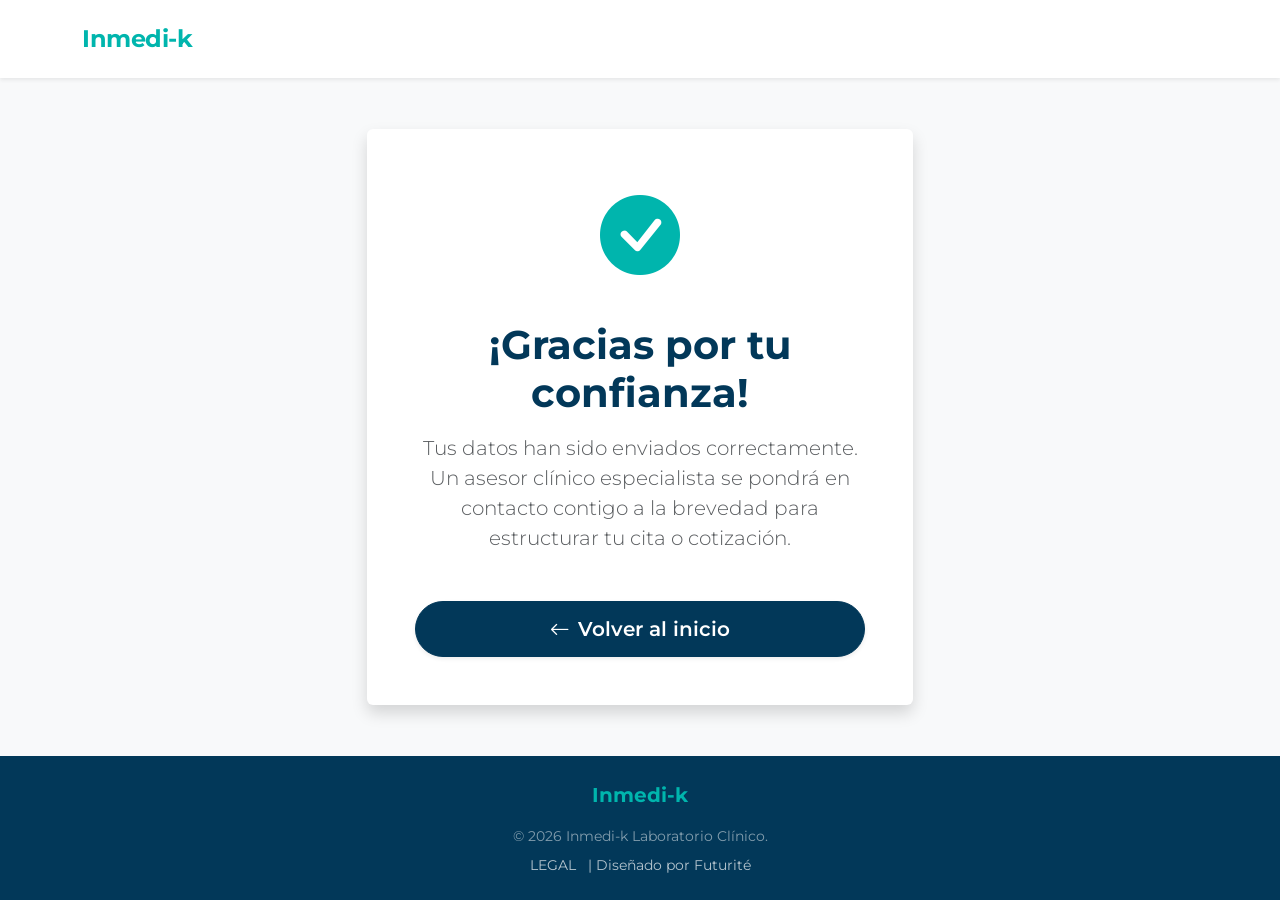
==== gracias.html @ a70732bd "Initial commit: Landing Page Inmedi-k" ====
<!DOCTYPE html>
<html lang="es">
<head>
    <meta charset="UTF-8">
    <meta name="viewport" content="width=device-width, initial-scale=1.0">
    <title>¡Gracias! | Inmedi-k Laboratorio</title>
    
    <!-- Google Fonts: Montserrat -->
    <link rel="preconnect" href="https://fonts.googleapis.com">
    <link rel="preconnect" href="https://fonts.gstatic.com" crossorigin>
    <link href="https://fonts.googleapis.com/css2?family=Montserrat:wght@400;600;700&display=swap" rel="stylesheet">
    
    <!-- Bootstrap 5 CSS CDN -->
    <link href="https://cdn.jsdelivr.net/npm/bootstrap@5.3.0/dist/css/bootstrap.min.css" rel="stylesheet">
    
    <!-- Bootstrap Icons -->
    <link rel="stylesheet" href="https://cdn.jsdelivr.net/npm/bootstrap-icons@1.11.1/font/bootstrap-icons.css">
    
    <!-- Custom CSS -->
    <link href="style.css" rel="stylesheet">
</head>
<body class="d-flex flex-column min-vh-100 bg-accent-custom">

    <!-- Navbar Minified -->
    <nav class="navbar navbar-expand-lg bg-white sticky-top shadow-sm py-3">
        <div class="container justify-content-center justify-content-lg-start">
            <a class="navbar-brand fw-bold text-secondary-custom m-0" href="index.html">
                <span style="color: var(--primary-color); font-size: 1.5rem;">Inmedi-k</span>
            </a>
        </div>
    </nav>

    <!-- Main Content Thanks Page -->
    <main class="flex-grow-1 d-flex justify-content-center align-items-center py-5">
        <div class="container text-center">
            <div class="row justify-content-center">
                <div class="col-md-8 col-lg-6">
                    <div class="card card-clinical shadow border-0 p-5 p-md-5">
                        <div class="mb-4">
                            <i class="bi bi-check-circle-fill text-primary-custom" style="font-size: 5rem;"></i>
                        </div>
                        
                        <h1 class="display-6 fw-bold text-secondary-custom mb-3">¡Gracias por tu confianza!</h1>
                        
                        <p class="lead text-muted mb-5">
                            Tus datos han sido enviados correctamente. Un asesor clínico especialista se pondrá en contacto contigo a la brevedad para estructurar tu cita o cotización.
                        </p>
                        
                        <a href="index.html" class="btn btn-secondary-custom btn-lg rounded-pill shadow-sm px-5">
                            <i class="bi bi-arrow-left me-2"></i>Volver al inicio
                        </a>
                    </div>
                </div>
            </div>
        </div>
    </main>

    <!-- Footer Minified -->
    <footer class="bg-secondary-custom text-white py-4 mt-auto">
        <div class="container text-center">
            <div class="mb-3">
                <span style="color: var(--primary-color); font-size: 1.25rem; font-weight: bold;">Inmedi-k</span>
            </div>
            <p class="mb-2 text-white-50 small">&copy; <span id="currentYearThanks"></span> Inmedi-k Laboratorio Clínico.</p>
            <p class="mb-0 small" style="opacity: 0.7;">
                <a href="#" class="text-white text-decoration-none me-2">LEGAL</a> | Diseñado por Futurité
            </p>
        </div>
    </footer>
    
    <!-- Inline Script for year -->
    <script>
        document.getElementById('currentYearThanks').textContent = new Date().getFullYear();
    </script>
</body>
</html>
---- style.css ----
/* ==========================================================================
   Variables de Marca (Inmedi-k)
   ========================================================================== */
:root {
  --primary-color: #00B5AD;      /* Cian Médico */
  --secondary-color: #023859;    /* Azul Marino */
  --accent-color: #f8f9fa;       /* Gris Claro */
  
  --text-dark: #333333;
  --text-muted: #6c757d;
}

/* ==========================================================================
   Estilos Generales
   ========================================================================== */
body {
  font-family: 'Montserrat', sans-serif;
  color: var(--text-dark);
  background-color: #ffffff;
}

h1, h2, h3, h4, h5, h6 {
  font-family: 'Montserrat', sans-serif;
  font-weight: 700;
  color: var(--secondary-color);
}

/* Tipografía de utilidad (Grosor variable según brief) */
.fw-semibold { font-weight: 600 !important; }

/* ==========================================================================
   Utilidades de Color
   ========================================================================== */
.text-primary-custom { color: var(--primary-color) !important; }
.text-secondary-custom { color: var(--secondary-color) !important; }
.bg-primary-custom { background-color: var(--primary-color) !important; color: #fff; }
.bg-secondary-custom { background-color: var(--secondary-color) !important; color: #fff; }
.bg-accent-custom { background-color: var(--accent-color) !important; }

/* ==========================================================================
   Botones Personalizados (Bordes Completamente Redondeados .rounded-pill)
   ========================================================================== */
.btn-primary-custom {
  background-color: var(--primary-color);
  border-color: var(--primary-color);
  color: #fff;
  font-weight: 600;
  padding: 0.75rem 2rem;
  transition: all 0.3s ease;
}

.btn-primary-custom:hover, 
.btn-primary-custom:focus {
  background-color: #00968f; /* Un poco mas oscuro para el hover */
  border-color: #00968f;
  color: #fff;
  box-shadow: 0 4px 6px rgba(0, 181, 173, 0.3);
}

.btn-secondary-custom {
  background-color: var(--secondary-color);
  border-color: var(--secondary-color);
  color: #fff;
  font-weight: 600;
  padding: 0.75rem 2rem;
  transition: all 0.3s ease;
}

.btn-secondary-custom:hover, 
.btn-secondary-custom:focus {
  background-color: #01243a;
  border-color: #01243a;
  color: #fff;
}

/* ==========================================================================
   Componentes Específicos
   ========================================================================== */
/* Navbar */
.navbar {
  transition: background-color 0.3s ease;
}
.navbar-brand {
  letter-spacing: -0.5px;
}

/* Hero Section */
.hero-section {
  position: relative;
  min-height: 85vh; /* Amplio espacio blanco general / clínico */
  display: flex;
  align-items: center;
  /* El background URL se ajusta por HTML o en una clase específica posterior */
  background-color: var(--secondary-color);
  color: #fff;
}

.hero-overlay {
  position: absolute;
  top: 0; left: 0; width: 100%; height: 100%;
  background-color: rgba(2, 56, 89, 0.85); /* Overlay oscuro sobre imagen de clínica */
  z-index: 1;
}

.hero-content {
  position: relative;
  z-index: 2;
}

/* ==========================================================================
   Tarjetas Interactivas Flip-Card (Hover para revelar servicios)
   ========================================================================== */
.flip-card {
  perspective: 1000px;
  height: 320px;
}

.flip-card-inner {
  position: relative;
  width: 100%;
  height: 100%;
  transition: transform 0.6s cubic-bezier(0.4, 0, 0.2, 1);
  transform-style: preserve-3d;
}

.flip-card:hover .flip-card-inner {
  transform: rotateY(180deg);
}

.flip-card-front,
.flip-card-back {
  position: absolute;
  width: 100%;
  height: 100%;
  backface-visibility: hidden;
  border-radius: 12px;
  overflow: hidden;
}

/* Cara Frontal: Placeholder gris + título */
.flip-card-front {
  background-color: #d0d4d8;
  display: flex;
  flex-direction: column;
  justify-content: flex-end;
  align-items: center;
  text-align: center;
  box-shadow: 0 4px 12px rgba(0,0,0,0.08);
}

.flip-card-front .card-icon {
  font-size: 3rem;
  color: var(--secondary-color);
  opacity: 0.5;
  margin-bottom: auto;
  margin-top: auto;
}

.flip-card-front .card-label {
  background-color: var(--secondary-color);
  color: #fff;
  width: 100%;
  padding: 1rem 0.75rem;
  font-weight: 700;
  font-size: 1.1rem;
  letter-spacing: 0.3px;
}

/* Cara Trasera: Lista de servicios */
.flip-card-back {
  background-color: #ffffff;
  transform: rotateY(180deg);
  display: flex;
  flex-direction: column;
  justify-content: center;
  padding: 1.5rem;
  box-shadow: 0 4px 16px rgba(0,0,0,0.1);
  border: 2px solid var(--primary-color);
}

.flip-card-back h4 {
  font-size: 1.1rem;
  color: var(--secondary-color);
  font-weight: 700;
  margin-bottom: 1rem;
  padding-bottom: 0.5rem;
  border-bottom: 2px solid var(--primary-color);
}

.flip-card-back ul {
  list-style: none;
  padding: 0;
  margin: 0;
}

.flip-card-back ul li {
  margin-bottom: 0.5rem;
  font-size: 0.88rem;
  color: var(--text-dark);
}

/* Soporte táctil: en mobile las tarjetas se revelan con tap */
@media (hover: none) {
  .flip-card {
    height: auto;
  }
  .flip-card-inner {
    transform: none !important;
    transform-style: flat;
  }
  .flip-card-front,
  .flip-card-back {
    position: relative;
    backface-visibility: visible;
    transform: none !important;
  }
  .flip-card-front {
    height: 180px;
    border-radius: 12px 12px 0 0;
  }
  .flip-card-back {
    border-radius: 0 0 12px 12px;
    border-top: none;
  }
}
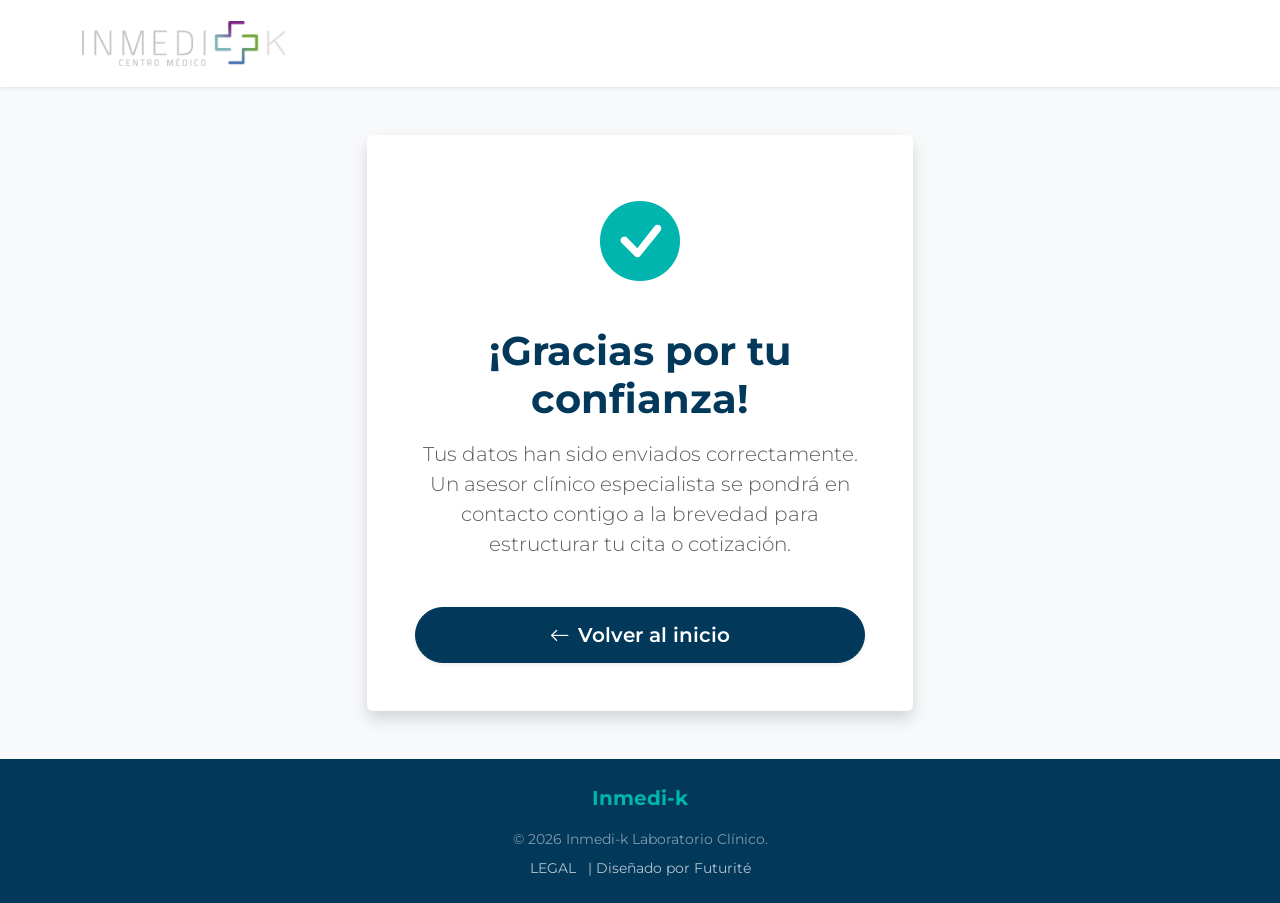
==== commit 102c9d1e: "feat: integrar logo Inmedi-k en navbar de index y gracias" ====
--- a/gracias.html
+++ b/gracias.html
@@ -24,8 +24,8 @@
     <!-- Navbar Minified -->
     <nav class="navbar navbar-expand-lg bg-white sticky-top shadow-sm py-3">
         <div class="container justify-content-center justify-content-lg-start">
-            <a class="navbar-brand fw-bold text-secondary-custom m-0" href="index.html">
-                <span style="color: var(--primary-color); font-size: 1.5rem;">Inmedi-k</span>
+            <a class="navbar-brand m-0" href="index.html">
+                <img src="img/inmedikgris.png" alt="Inmedi-k Logo" style="max-height: 45px;">
             </a>
         </div>
     </nav>
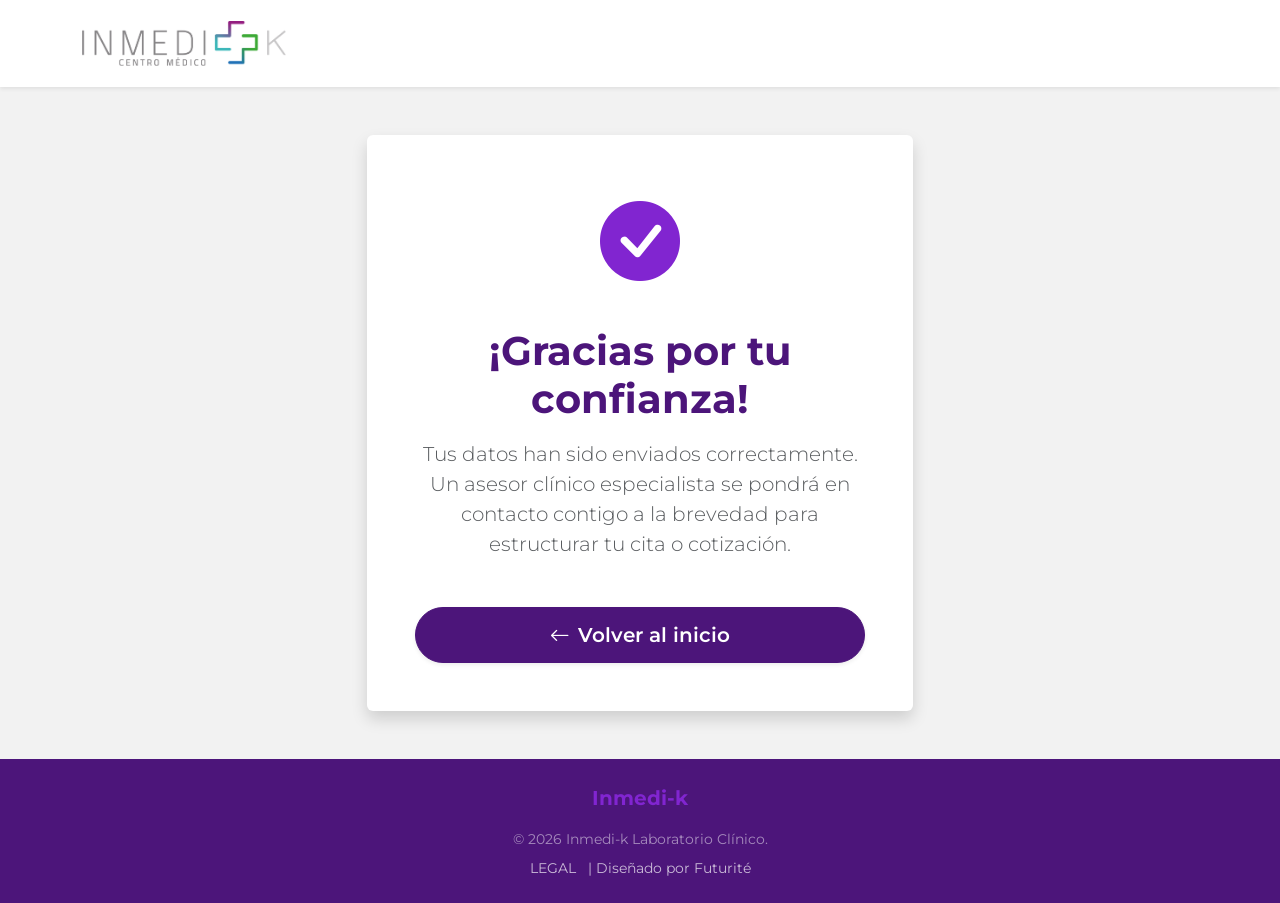
==== commit 947c02ec: "style: actualizar logo a versión mejorada inmedikgris (1).png" ====
--- a/gracias.html
+++ b/gracias.html
@@ -25,7 +25,7 @@
     <nav class="navbar navbar-expand-lg bg-white sticky-top shadow-sm py-3">
         <div class="container justify-content-center justify-content-lg-start">
             <a class="navbar-brand m-0" href="index.html">
-                <img src="img/inmedikgris.png" alt="Inmedi-k Logo" style="max-height: 45px;">
+                <img src="img/inmedikgris (1).png" alt="Inmedi-k Logo" style="max-height: 45px;">
             </a>
         </div>
     </nav>
--- a/style.css
+++ b/style.css
@@ -2,12 +2,12 @@
    Variables de Marca (Inmedi-k)
    ========================================================================== */
 :root {
-  --primary-color: #00B5AD;      /* Cian Médico */
-  --secondary-color: #023859;    /* Azul Marino */
-  --accent-color: #f8f9fa;       /* Gris Claro */
+  --primary-color: #8125d0;      /* Morado Medio */
+  --secondary-color: #4c157a;    /* Morado Oscuro */
+  --accent-color: #f2f2f2;       /* Gris Claro */
   
   --text-dark: #333333;
-  --text-muted: #6c757d;
+  --text-muted: #8b8b8b;         /* Gris Medio */
 }
 
 /* ==========================================================================
@@ -51,10 +51,10 @@
 
 .btn-primary-custom:hover, 
 .btn-primary-custom:focus {
-  background-color: #00968f; /* Un poco mas oscuro para el hover */
-  border-color: #00968f;
-  color: #fff;
-  box-shadow: 0 4px 6px rgba(0, 181, 173, 0.3);
+  background-color: #6b1db3; /* Morado medio oscurecido para hover */
+  border-color: #6b1db3;
+  color: #fff;
+  box-shadow: 0 4px 6px rgba(129, 37, 208, 0.3);
 }
 
 .btn-secondary-custom {
@@ -68,8 +68,8 @@
 
 .btn-secondary-custom:hover, 
 .btn-secondary-custom:focus {
-  background-color: #01243a;
-  border-color: #01243a;
+  background-color: #3a0f5e;
+  border-color: #3a0f5e;
   color: #fff;
 }
 
@@ -98,7 +98,7 @@
 .hero-overlay {
   position: absolute;
   top: 0; left: 0; width: 100%; height: 100%;
-  background-color: rgba(2, 56, 89, 0.85); /* Overlay oscuro sobre imagen de clínica */
+  background-color: rgba(76, 21, 122, 0.85); /* Overlay morado oscuro sobre imagen */
   z-index: 1;
 }
 
@@ -123,7 +123,8 @@
   transform-style: preserve-3d;
 }
 
-.flip-card:hover .flip-card-inner {
+.flip-card:hover .flip-card-inner,
+.flip-card.flipped .flip-card-inner {
   transform: rotateY(180deg);
 }
 
@@ -137,27 +138,27 @@
   overflow: hidden;
 }
 
-/* Cara Frontal: Placeholder gris + título */
+/* Cara Frontal: Morado medio + ícono + título */
 .flip-card-front {
-  background-color: #d0d4d8;
+  background-color: #8125d0;
   display: flex;
   flex-direction: column;
   justify-content: flex-end;
   align-items: center;
   text-align: center;
-  box-shadow: 0 4px 12px rgba(0,0,0,0.08);
+  box-shadow: 0 4px 12px rgba(76, 21, 122, 0.15);
 }
 
 .flip-card-front .card-icon {
   font-size: 3rem;
-  color: var(--secondary-color);
-  opacity: 0.5;
+  color: #f2f2f2;
+  opacity: 0.7;
   margin-bottom: auto;
   margin-top: auto;
 }
 
 .flip-card-front .card-label {
-  background-color: var(--secondary-color);
+  background-color: rgba(0, 0, 0, 0.2);
   color: #fff;
   width: 100%;
   padding: 1rem 0.75rem;
@@ -199,27 +200,9 @@
   color: var(--text-dark);
 }
 
-/* Soporte táctil: en mobile las tarjetas se revelan con tap */
-@media (hover: none) {
+/* Ajustes responsivos para evitar que las tarjetas se deformen en pantallas pequeñas */
+@media (max-width: 768px) {
   .flip-card {
-    height: auto;
+    height: 350px; /* Un poco más alta en mobile para listas largas */
   }
-  .flip-card-inner {
-    transform: none !important;
-    transform-style: flat;
-  }
-  .flip-card-front,
-  .flip-card-back {
-    position: relative;
-    backface-visibility: visible;
-    transform: none !important;
-  }
-  .flip-card-front {
-    height: 180px;
-    border-radius: 12px 12px 0 0;
-  }
-  .flip-card-back {
-    border-radius: 0 0 12px 12px;
-    border-top: none;
-  }
-}
+}
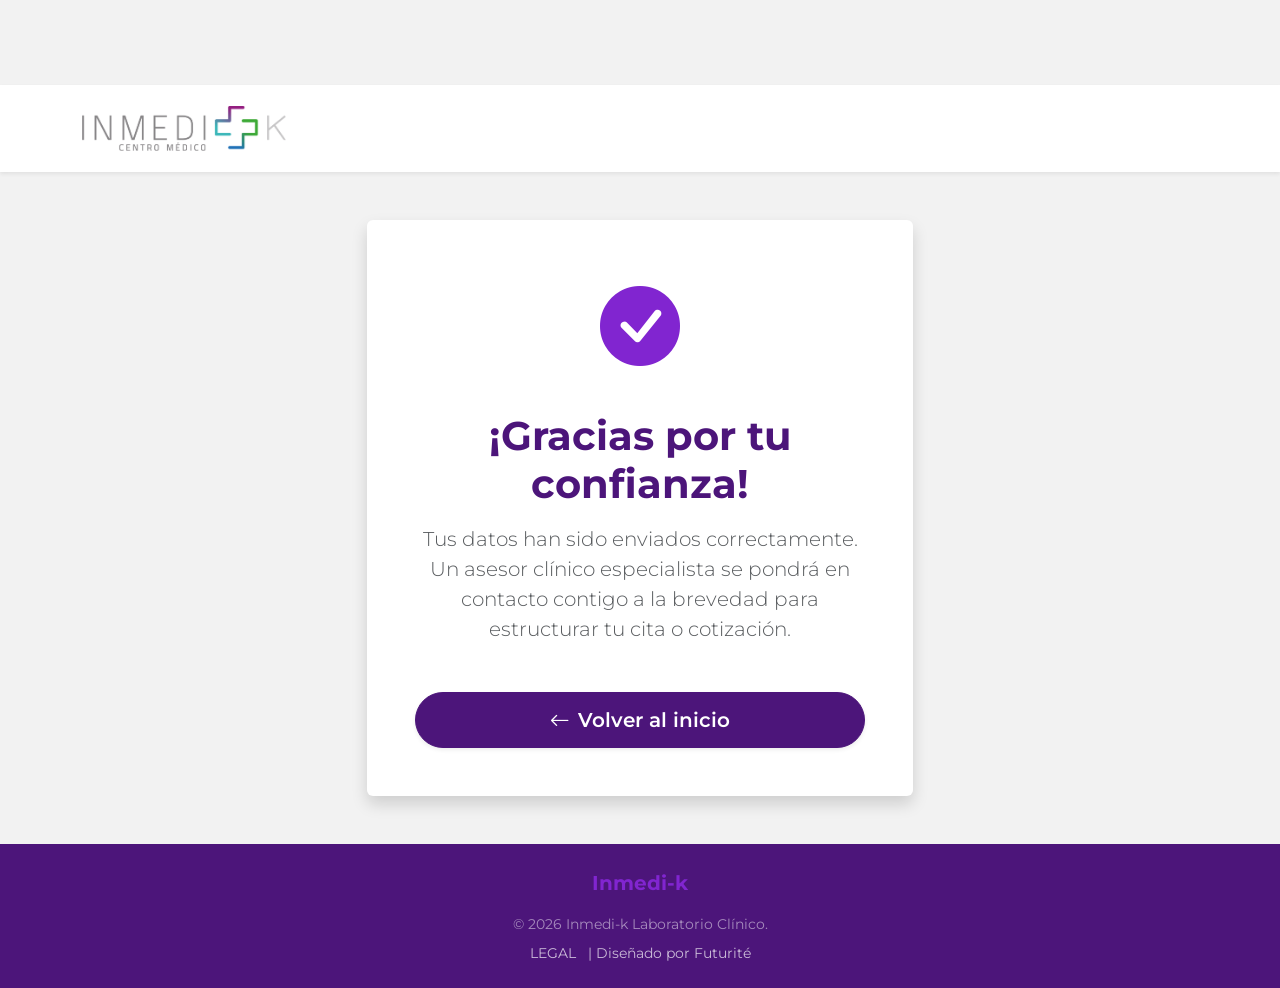
==== commit 147068ba: "numero y codigo" ====
--- a/gracias.html
+++ b/gracias.html
@@ -1,25 +1,41 @@
 <!DOCTYPE html>
 <html lang="es">
+
 <head>
+    <!-- Google tag (gtag.js) -->
+    <script async src="https://www.googletagmanager.com/gtag/js?id=G-PW82999BR5"></script>
+    <script>
+        window.dataLayer = window.dataLayer || [];
+        function gtag() { dataLayer.push(arguments); }
+        gtag('js', new Date());
+
+        gtag('config', 'G-PW82999BR5');
+    </script>
+    <!-- End Google Tag Manager -->
     <meta charset="UTF-8">
     <meta name="viewport" content="width=device-width, initial-scale=1.0">
     <title>¡Gracias! | Inmedi-k Laboratorio</title>
-    
+
     <!-- Google Fonts: Montserrat -->
     <link rel="preconnect" href="https://fonts.googleapis.com">
     <link rel="preconnect" href="https://fonts.gstatic.com" crossorigin>
     <link href="https://fonts.googleapis.com/css2?family=Montserrat:wght@400;600;700&display=swap" rel="stylesheet">
-    
+
     <!-- Bootstrap 5 CSS CDN -->
     <link href="https://cdn.jsdelivr.net/npm/bootstrap@5.3.0/dist/css/bootstrap.min.css" rel="stylesheet">
-    
+
     <!-- Bootstrap Icons -->
     <link rel="stylesheet" href="https://cdn.jsdelivr.net/npm/bootstrap-icons@1.11.1/font/bootstrap-icons.css">
-    
+
     <!-- Custom CSS -->
     <link href="style.css" rel="stylesheet">
 </head>
+
 <body class="d-flex flex-column min-vh-100 bg-accent-custom">
+    <!-- Google Tag Manager (noscript) -->
+    <noscript><iframe src="https://www.googletagmanager.com/ns.html?id=GTM-M5LB29MB" height="0" width="0"
+            style="display:none;visibility:hidden"></iframe></noscript>
+    <!-- End Google Tag Manager (noscript) -->
 
     <!-- Navbar Minified -->
     <nav class="navbar navbar-expand-lg bg-white sticky-top shadow-sm py-3">
@@ -39,13 +55,14 @@
                         <div class="mb-4">
                             <i class="bi bi-check-circle-fill text-primary-custom" style="font-size: 5rem;"></i>
                         </div>
-                        
+
                         <h1 class="display-6 fw-bold text-secondary-custom mb-3">¡Gracias por tu confianza!</h1>
-                        
+
                         <p class="lead text-muted mb-5">
-                            Tus datos han sido enviados correctamente. Un asesor clínico especialista se pondrá en contacto contigo a la brevedad para estructurar tu cita o cotización.
+                            Tus datos han sido enviados correctamente. Un asesor clínico especialista se pondrá en
+                            contacto contigo a la brevedad para estructurar tu cita o cotización.
                         </p>
-                        
+
                         <a href="index.html" class="btn btn-secondary-custom btn-lg rounded-pill shadow-sm px-5">
                             <i class="bi bi-arrow-left me-2"></i>Volver al inicio
                         </a>
@@ -61,16 +78,18 @@
             <div class="mb-3">
                 <span style="color: var(--primary-color); font-size: 1.25rem; font-weight: bold;">Inmedi-k</span>
             </div>
-            <p class="mb-2 text-white-50 small">&copy; <span id="currentYearThanks"></span> Inmedi-k Laboratorio Clínico.</p>
+            <p class="mb-2 text-white-50 small">&copy; <span id="currentYearThanks"></span> Inmedi-k Laboratorio
+                Clínico.</p>
             <p class="mb-0 small" style="opacity: 0.7;">
                 <a href="#" class="text-white text-decoration-none me-2">LEGAL</a> | Diseñado por Futurité
             </p>
         </div>
     </footer>
-    
+
     <!-- Inline Script for year -->
     <script>
         document.getElementById('currentYearThanks').textContent = new Date().getFullYear();
     </script>
 </body>
-</html>
+
+</html>
--- a/style.css
+++ b/style.css
@@ -13,10 +13,17 @@
 /* ==========================================================================
    Estilos Generales
    ========================================================================== */
+html, body {
+  overflow-x: hidden;
+  width: 100%;
+  position: relative;
+}
+
 body {
   font-family: 'Montserrat', sans-serif;
   color: var(--text-dark);
   background-color: #ffffff;
+  padding-top: 85px; /* Altura aproximada de la navbar fija */
 }
 
 h1, h2, h3, h4, h5, h6 {
@@ -27,6 +34,8 @@
 
 /* Tipografía de utilidad (Grosor variable según brief) */
 .fw-semibold { font-weight: 600 !important; }
+.fw-extrabold { font-weight: 800 !important; }
+.ls-tight { letter-spacing: -0.03em; }
 
 /* ==========================================================================
    Utilidades de Color
@@ -57,6 +66,29 @@
   box-shadow: 0 4px 6px rgba(129, 37, 208, 0.3);
 }
 
+.btn-white-custom {
+  background-color: #fff;
+  border-color: #fff;
+  color: var(--secondary-color);
+  font-family: 'Montserrat', sans-serif;
+  font-weight: 800;
+  font-size: clamp(1rem, 2.2vw, 2.5rem);
+  padding: 1vw 4vw;
+  border-radius: clamp(12px, 1.2vw, 20px) !important;
+  transition: all 0.3s ease;
+  display: inline-block;
+  text-decoration: none;
+  box-shadow: 0 8px 25px rgba(0,0,0,0.15);
+}
+
+.btn-white-custom:hover, 
+.btn-white-custom:focus {
+  background-color: var(--accent-color);
+  border-color: var(--accent-color);
+  color: var(--secondary-color);
+  box-shadow: 0 4px 12px rgba(0, 0, 0, 0.1);
+}
+
 .btn-secondary-custom {
   background-color: var(--secondary-color);
   border-color: var(--secondary-color);
@@ -73,6 +105,26 @@
   color: #fff;
 }
 
+.btn-whatsapp {
+  background-color: #25D366;
+  border-color: #25D366;
+  color: #fff;
+  font-weight: 600;
+  padding: 0.75rem 1.5rem;
+  transition: all 0.3s ease;
+  display: inline-flex;
+  align-items: center;
+  gap: 8px;
+}
+
+.btn-whatsapp:hover,
+.btn-whatsapp:focus {
+  background-color: #128C7E;
+  border-color: #128C7E;
+  color: #fff;
+  box-shadow: 0 4px 6px rgba(37, 211, 102, 0.3);
+}
+
 /* ==========================================================================
    Componentes Específicos
    ========================================================================== */
@@ -87,7 +139,6 @@
 /* Hero Section */
 .hero-section {
   position: relative;
-  min-height: 85vh; /* Amplio espacio blanco general / clínico */
   display: flex;
   align-items: center;
   /* El background URL se ajusta por HTML o en una clase específica posterior */
@@ -158,7 +209,7 @@
 }
 
 .flip-card-front .card-label {
-  background-color: rgba(0, 0, 0, 0.2);
+  background-color: var(--secondary-color);
   color: #fff;
   width: 100%;
   padding: 1rem 0.75rem;
@@ -206,3 +257,113 @@
     height: 350px; /* Un poco más alta en mobile para listas largas */
   }
 }
+
+/* ==========================================================================
+   Sucursales Interactivas y Optimización Móvil
+   ========================================================================== */
+.branch-item {
+  cursor: pointer;
+  transition: all 0.3s ease;
+  padding: 1.5rem;
+  margin: -1rem -1rem 1rem -1rem; /* Ajuste para hover padding */
+  border-radius: 12px;
+}
+
+.branch-item:hover {
+  background-color: var(--accent-color);
+  transform: translateX(5px);
+}
+
+.branch-item.active {
+  background-color: #f0e6ff; /* Morado muy claro para resaltar */
+  border-left: 4px solid var(--primary-color);
+  box-shadow: 0 4px 12px rgba(129, 37, 208, 0.1);
+}
+
+.branch-item h4 {
+  transition: color 0.3s ease;
+}
+
+.branch-item:hover h4, 
+.branch-item.active h4 {
+  color: var(--secondary-color) !important;
+}
+
+/* Link invisible sobre el mapa para móviles */
+.mobile-map-overlay {
+  display: none;
+  position: absolute;
+  top: 0;
+  left: 0;
+  width: 100%;
+  height: 100%;
+  z-index: 10;
+  cursor: pointer;
+}
+
+@media (max-width: 430px) {
+  /* Ocultar la columna de la lista de sucursales */
+  #sucursales .col-lg-5 {
+    display: none !important;
+  }
+  
+  /* Asegurar que el mapa ocupe el ancho completo */
+  #sucursales .col-lg-7 {
+    width: 100%;
+  }
+
+  /* Activar el link sobre el mapa */
+  .mobile-map-overlay {
+    display: block;
+  }
+}
+
+/* ==========================================================================
+   Botón Flotante de WhatsApp
+   ========================================================================== */
+.whatsapp-float {
+  display: none; /* Oculto por defecto */
+  position: fixed;
+  width: 60px;
+  height: 60px;
+  bottom: 30px;
+  left: 30px;
+  background-color: #25d366;
+  color: #FFF;
+  border-radius: 50px;
+  text-align: center;
+  font-size: 30px;
+  box-shadow: 2px 2px 3px #999;
+  z-index: 1000;
+  align-items: center;
+  justify-content: center;
+  text-decoration: none;
+  transition: all 0.3s ease;
+  animation: pulse-whatsapp 2s infinite;
+}
+
+.whatsapp-float:hover {
+  background-color: #128c7e;
+  color: #fff;
+  transform: scale(1.1);
+}
+
+@media (max-width: 430px) {
+  /* ... previos estilos móviles ... */
+  
+  .whatsapp-float {
+    display: flex; /* Mostrar solo en <= 430px */
+  }
+}
+
+@keyframes pulse-whatsapp {
+  0% {
+    box-shadow: 0 0 0 0 rgba(37, 211, 102, 0.7);
+  }
+  70% {
+    box-shadow: 0 0 0 15px rgba(37, 211, 102, 0);
+  }
+  100% {
+    box-shadow: 0 0 0 0 rgba(37, 211, 102, 0);
+  }
+}
